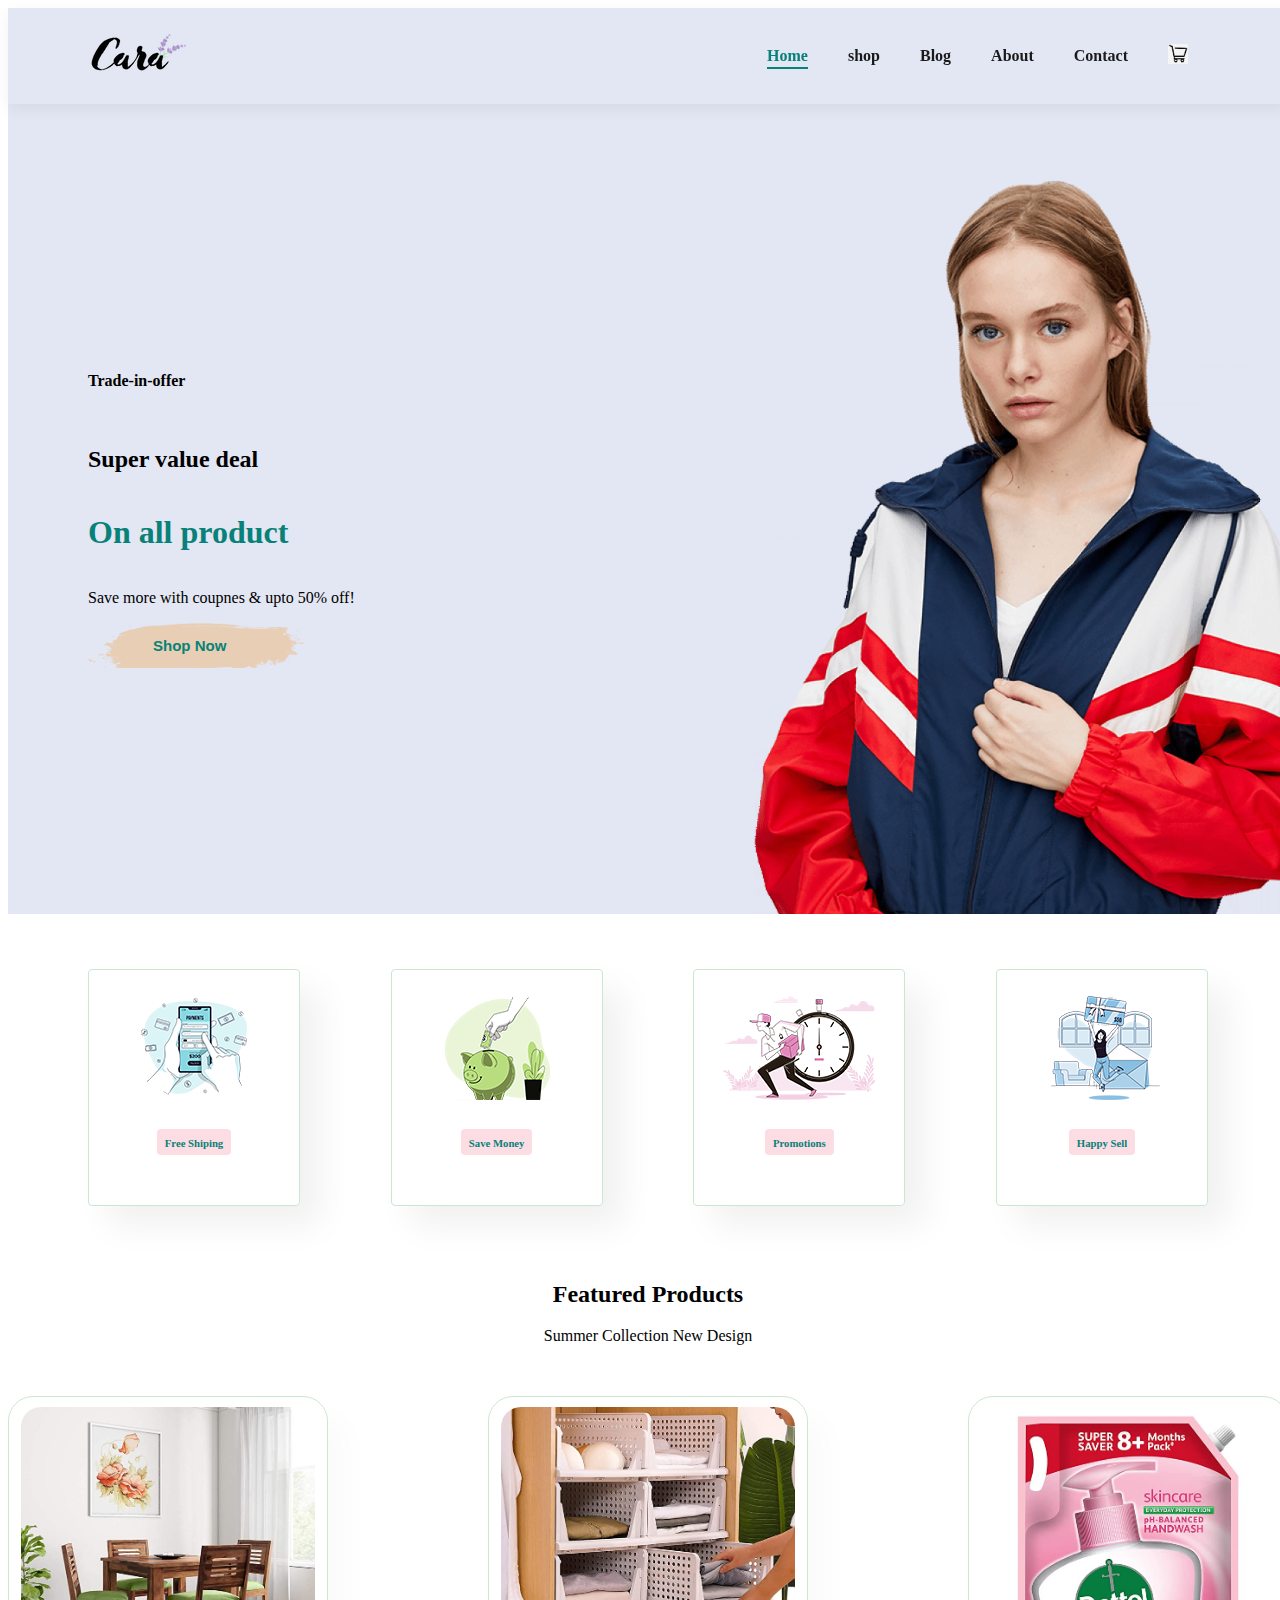
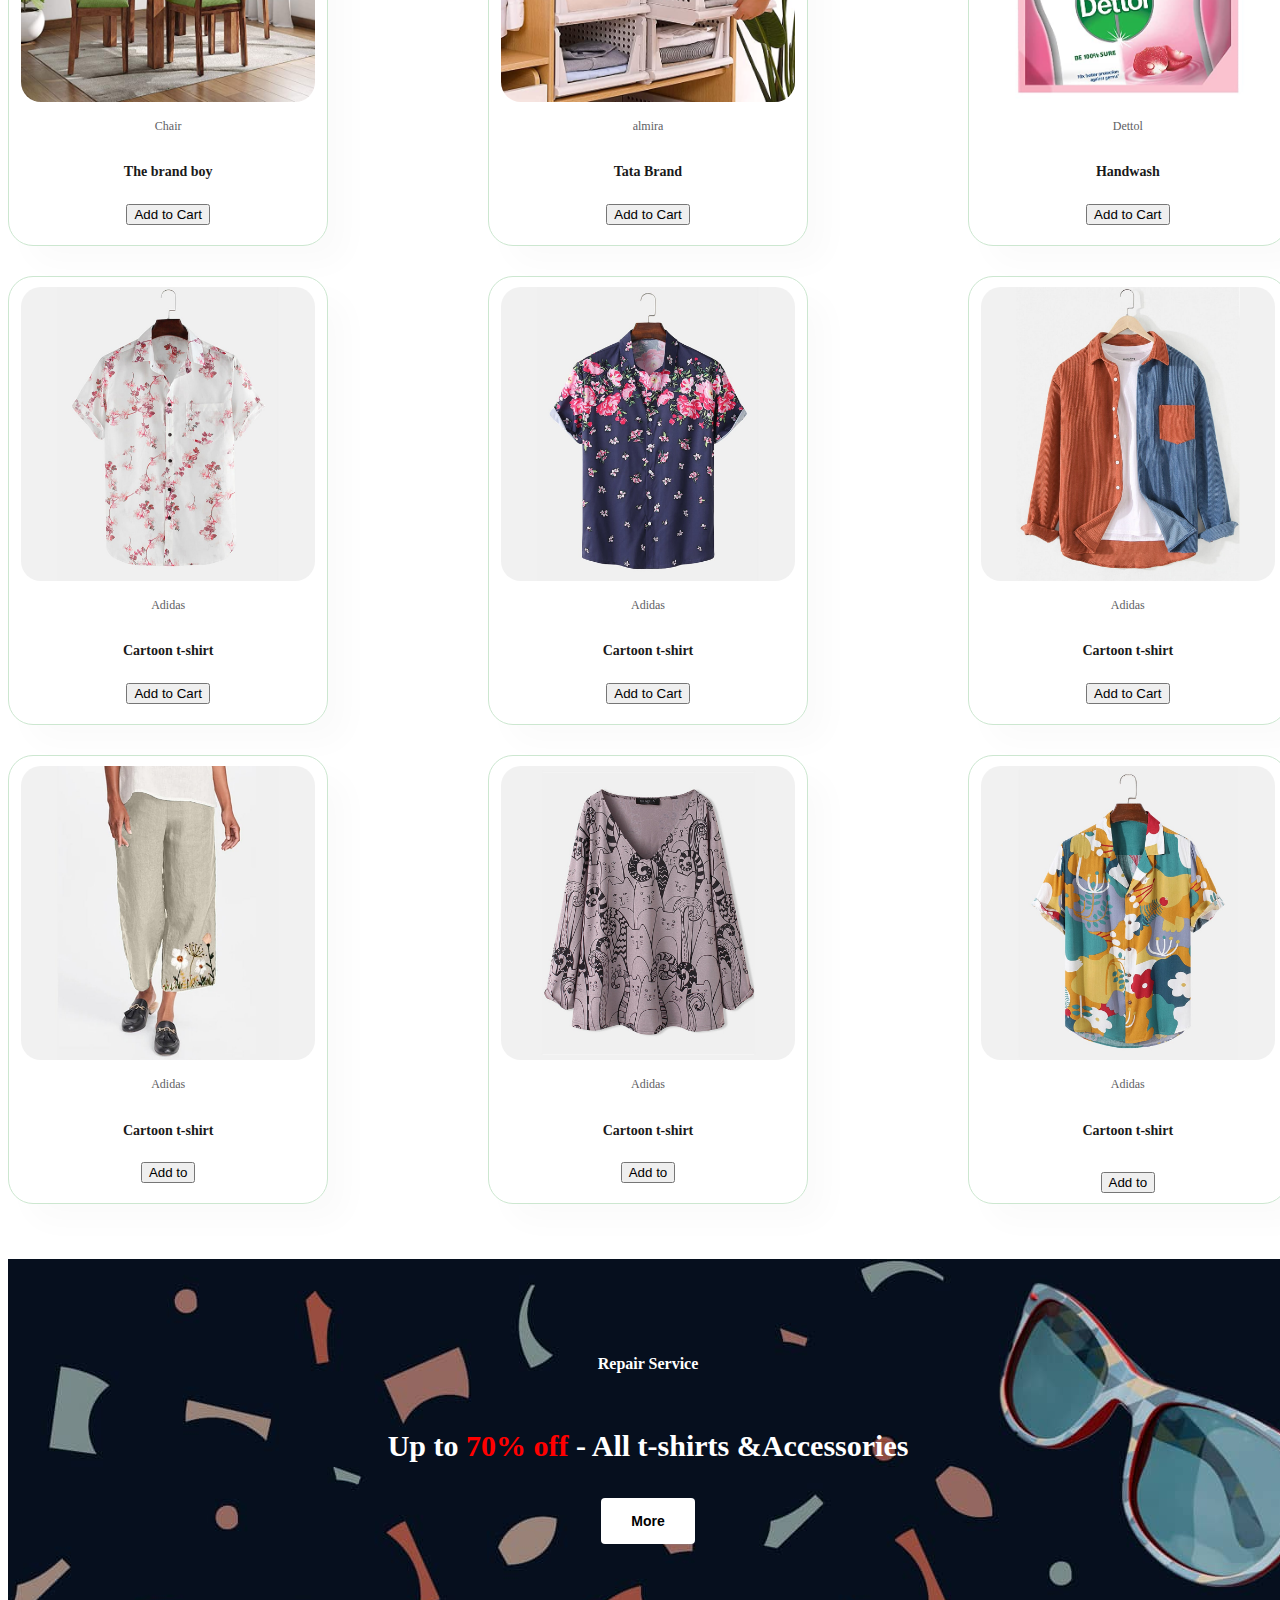
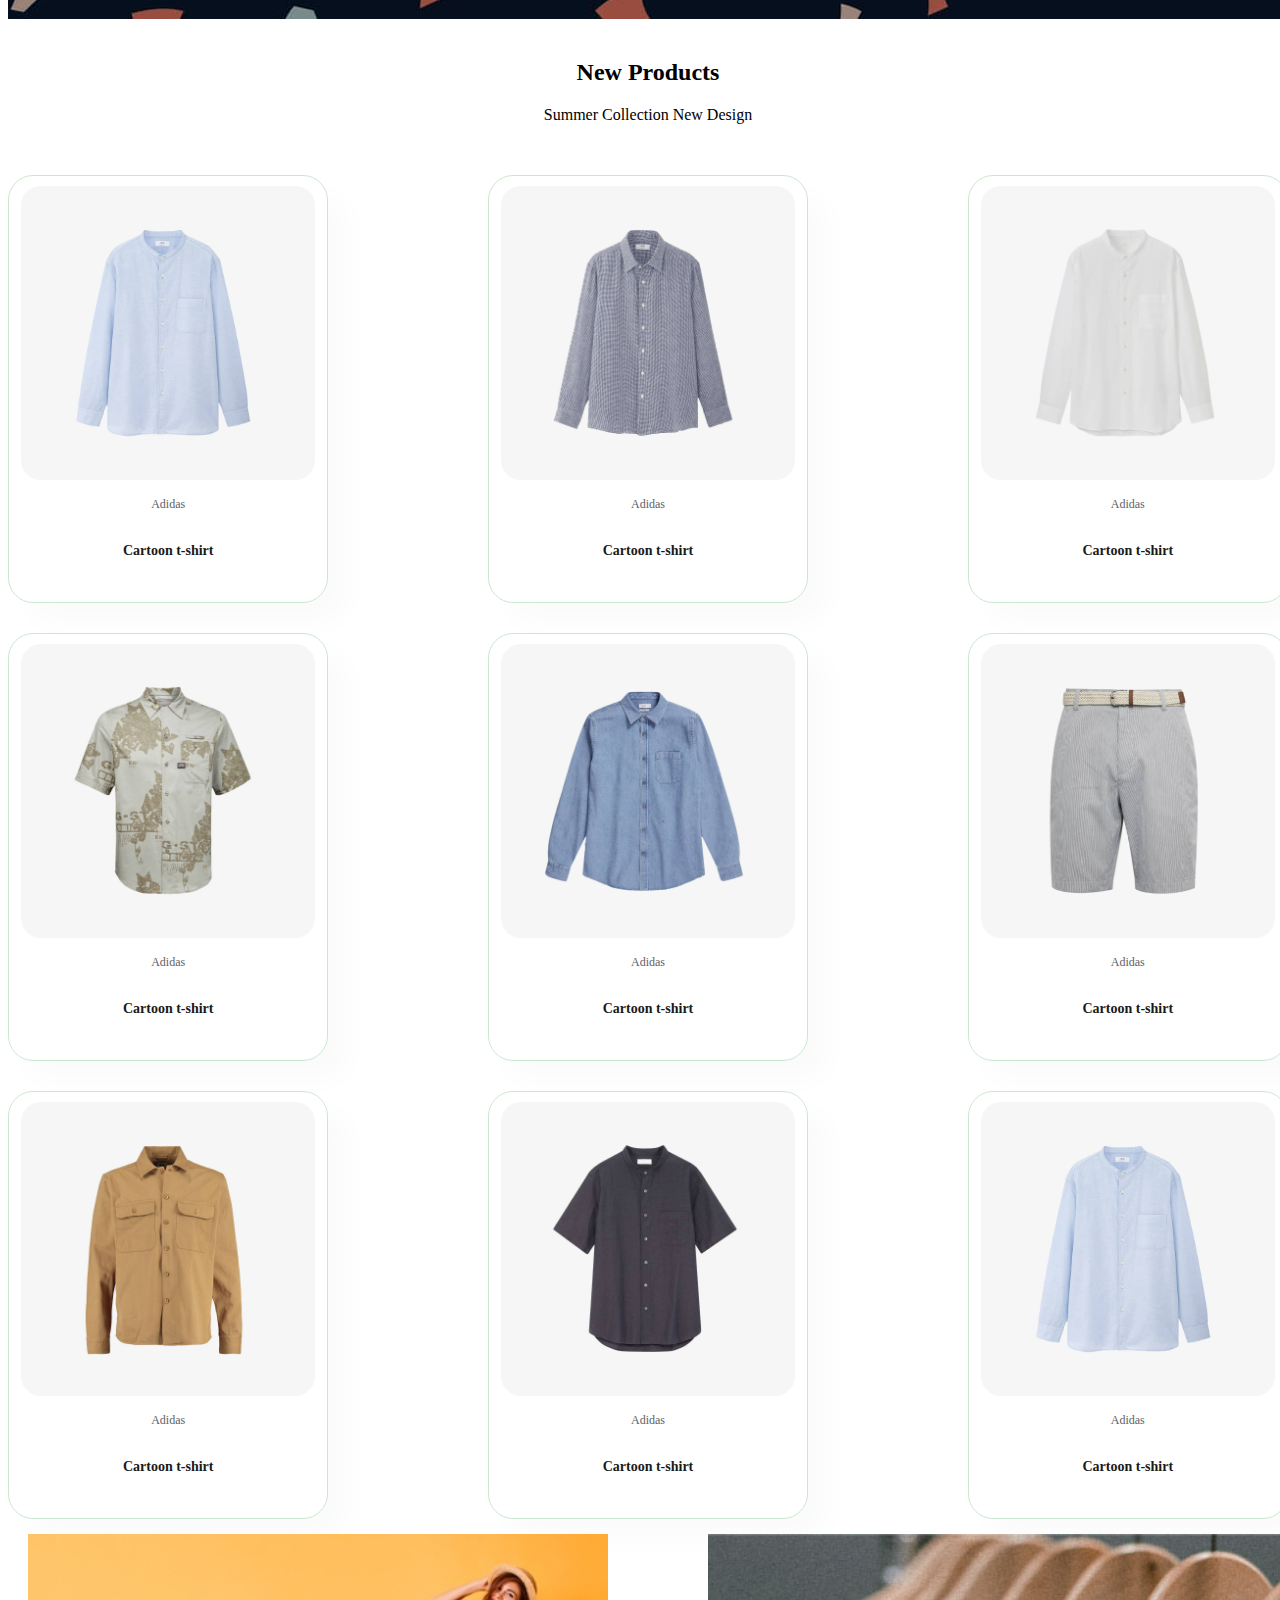
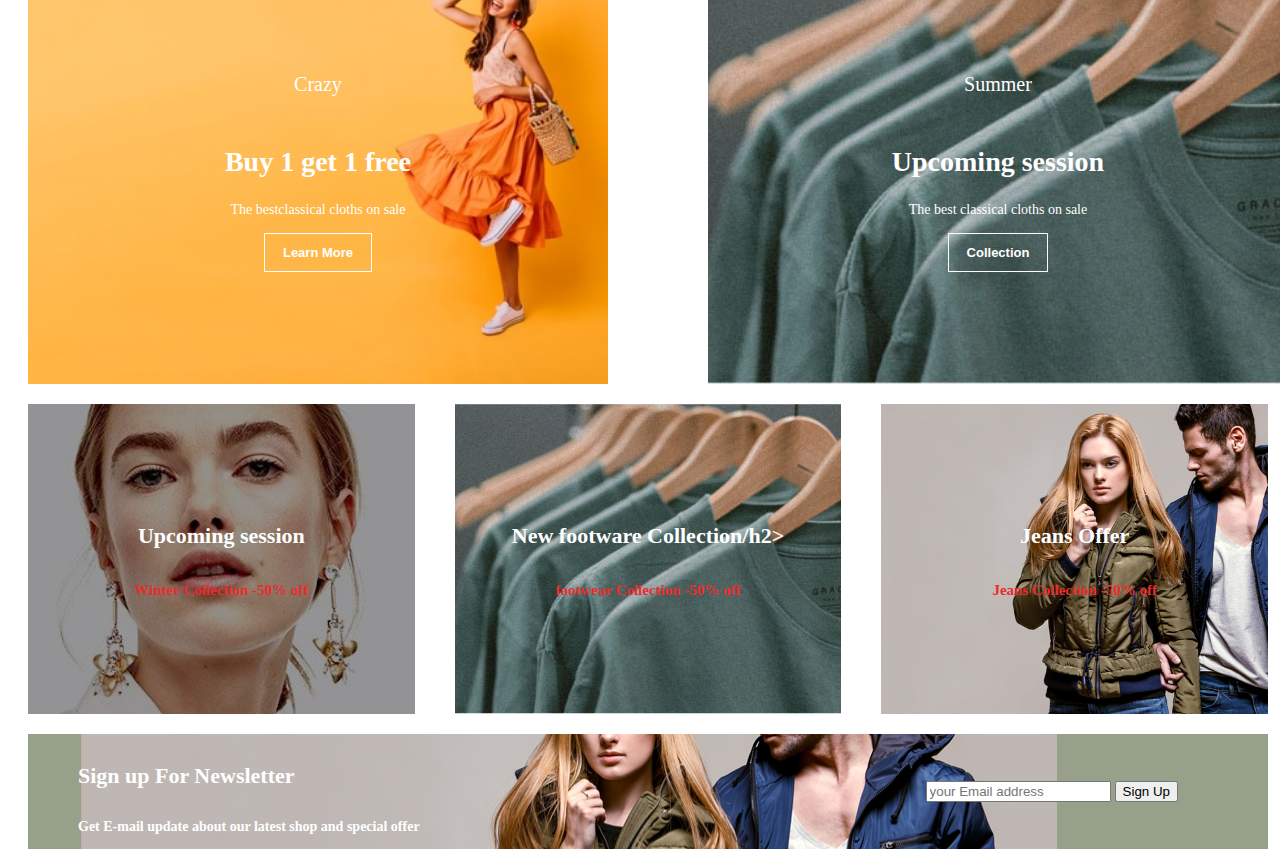
==== index.html @ 5d07a4b9 "change" ====
<!DOCTYPE html>
<html lang="en">
<head>
    <meta charset="UTF-8">
    <meta http-equiv="X-UA-Compatible" content="IE=edge">
    <meta name="viewport" content="width=device-width, initial-scale=1.0">
    <title>Document</title>
    <link rel="stylesheet" href="style.css">
</head>
<body>
    <section id="header">
        <a href="#"><img src="img/logo.png" class="logo"></a>
        <div>
            <ul id="navbar">
                <li><a class="active" href="index.html">Home</a></li>
                <li><a href="#product1">shop</a></li>
                <li><a href="blog.html">Blog</a></li>
                <li><a href="about.html">About</a></li>
                <li><a href="contact.html">Contact</a></li>
                <li><a href="cart.html"><img class="cartIcon" src="a.jpg"></a></li>

            </ul>
        </div>
    </section>
    <section id="hero">
        <h4>Trade-in-offer</h4>
        <h2>Super value deal</h2>
        <h1>On all product</h1>
        <p>Save more with coupnes & upto 50% off!</p>
        <button>Shop Now</button>
    </section>
    <section id="feature" class="section-p1">
        <div class="fe-box">
            <img src="img/features/f1.png" alt="">
            <h6>Free Shiping </h6>
        </div>
        <div class="fe-box">
            <img src="img/features/f3.png" alt="">
            <h6>Save Money </h6>
        </div>
        <div class="fe-box">
            <img src="img/features/f2.png" alt="">
            <h6>Promotions </h6>
        </div>
        <div class="fe-box">
            <img src="img/features/f4.png" alt="">
            <h6>Happy Sell </h6>
        </div>
        
    </section>
    <section id="product1" class="section-1">
        <h2>Featured Products</h2>
        <p>Summer Collection New Design</p>
        <div class="pro-container">
            <div class="pro">
                <img src="newimg/a.jpg">
                <div class="des">
                    <span>Chair</span>
                    <h5>The brand boy</h5>
                    <div class="star">
                    <i class="fas fa-star"></i>
                   <button onclick="addToCart('Chair', 20,'newimg/a.jpg')">Add to Cart</button>
                    </div>
                </div>
                
						
            </div>
            
            <div class="pro">
                <img src="newimg/almira.jpg">
                <div class="des">
                    <span>almira</span>
                    <h5>Tata Brand</h5>
                    <div class="star">
                    <i class="fas fa-star"></i>
                    <button onclick="addToCart('almira', 10,'newimg/almira.jpg')">Add to Cart</button>
                    </div>
                </div>
               
            </div>
            <div class="pro">
                <img src="newimg/hand-wash.jpg">
                <div class="des">
                    <span>Dettol</span>
                    <h5>Handwash</h5>
                    <div class="star">
                    <i class="fas fa-star"></i>
                    <button onclick="addToCart('Sample Product 1', 10,'newimg/hand-wash.jpg')">Add to Cart</button>
                    </div>
                </div>
                
            </div>
            <div class="pro">
                <img src="img/products/f4.jpg">
                <div class="des">
                    <span>Adidas</span>
                    <h5>Cartoon t-shirt</h5>
                    <div class="star">
                    <i class="fas fa-star"></i>
                    <button onclick="addToCart('Sample Product 1', 10)">Add to Cart</button>
                    </div>
                </div>
               
            </div>
            <div class="pro">
                <img src="img/products/f5.jpg">
                <div class="des">
                    <span>Adidas</span>
                    <h5>Cartoon t-shirt</h5>
                    <div class="star">
                    <i class="fas fa-star"></i>
                    <button onclick="addToCart('Sample Product 1', 10)">Add to Cart</button>
                    </div>
                </div>
              
            </div>
            <div class="pro">
                <img src="img/products/f6.jpg">
                <div class="des">
                    <span>Adidas</span>
                    <h5>Cartoon t-shirt</h5>
                    <div class="star">
                    <i class="fas fa-star"></i>
                    <button onclick="addToCart('Sample Product 1', 10)">Add to Cart</button>
                    </div>
                </div>
              
            </div>
            <div class="pro">
                <img src="img/products/f7.jpg">
                <div class="des">
                    <span>Adidas</span>
                    <h5>Cartoon t-shirt</h5>
                    <div class="star">
                    <i class="fas fa-star"></i>
                    <button onclick="addToCart('Sample Product 1', 10)">Add to</button>
                    </div>
                </div>
               
            </div>
            <div class="pro">
                <img src="img/products/f8.jpg">
                <div class="des">
                    <span>Adidas</span>
                    <h5>Cartoon t-shirt</h5>
                    <div class="star">
                    <i class="fas fa-star"></i>
                <button onclick="addToCart('Sample Product 1', 10)">Add to</button>
                    </div>
                </div>
                
            </div>
            <div class="pro">
                <img src="img/products/f1.jpg">
                <div class="des">
                    <span>Adidas</span>
                    <h5>Cartoon t-shirt</h5>
                    <div class="star">
                    <i class="fas fa-star"></i>
                    </div>
                </div>
                <button onclick="addToCart('Sample Product 1', 10)">Add to</button>
              
            </div>
        </div>
    </section>
    <section id="banner" class="section-m1">
        <h4>Repair Service  </h4>
        <h2>Up to <span> 70% off </span>- All t-shirts &Accessories</h2>
        <button class="normal">More</button>
    </section>
    <section id="product1" class="section-1">
        <h2>New Products</h2>
        <p>Summer Collection New Design</p>
        <div class="pro-container">
            <div class="pro">
                <img src="img/products/n1.jpg">
                <div class="des">
                    <span>Adidas</span>
                    <h5>Cartoon t-shirt</h5>
                    <div class="star">
                    <i class="fas fa-star"></i>
                    </div>
                </div>
            </div>
            <div class="pro">
                <img src="img/products/n2.jpg">
                <div class="des">
                    <span>Adidas</span>
                    <h5>Cartoon t-shirt</h5>
                    <div class="star">
                    <i class="fas fa-star"></i>
                    </div>
                </div>
            </div>
            <div class="pro">
                <img src="img/products/n3.jpg">
                <div class="des">
                    <span>Adidas</span>
                    <h5>Cartoon t-shirt</h5>
                    <div class="star">
                    <i class="fas fa-star"></i>
                    </div>
                </div>
            </div>
            <div class="pro">
                <img src="img/products/n4.jpg">
                <div class="des">
                    <span>Adidas</span>
                    <h5>Cartoon t-shirt</h5>
                    <div class="star">
                    <i class="fas fa-star"></i>
                    </div>
                </div>
            </div>
            <div class="pro">
                <img src="img/products/n5.jpg">
                <div class="des">
                    <span>Adidas</span>
                    <h5>Cartoon t-shirt</h5>
                    <div class="star">
                    <i class="fas fa-star"></i>
                    </div>
                </div>
            </div>
            <div class="pro">
                <img src="img/products/n6.jpg">
                <div class="des">
                    <span>Adidas</span>
                    <h5>Cartoon t-shirt</h5>
                    <div class="star">
                    <i class="fas fa-star"></i>
                    </div>
                </div>
            </div>
            <div class="pro">
                <img src="img/products/n7.jpg">
                <div class="des">
                    <span>Adidas</span>
                    <h5>Cartoon t-shirt</h5>
                    <div class="star">
                    <i class="fas fa-star"></i>
                    </div>
                </div>
            </div>
            <div class="pro">
                <img src="img/products/n8.jpg">
                <div class="des">
                    <span>Adidas</span>
                    <h5>Cartoon t-shirt</h5>
                    <div class="star">
                    <i class="fas fa-star"></i>
                    </div>
                </div>
            </div>
            <div class="pro">
                <img src="img/products/n1.jpg">
                <div class="des">
                    <span>Adidas</span>
                    <h5>Cartoon t-shirt</h5>
                    <div class="star">
                    <i class="fas fa-star"></i>
                    </div>
                </div>
            </div>
        </div>
    </section>
    <section id="sm-banner" class="section-1">
        <div class="banner-box">
            <h4>Crazy</h4>
            <h2>Buy 1 get 1 free</h2>
            <span>The bestclassical cloths on sale</span>
            <button class="white">Learn More</button>
        </div>
        <div class="banner-box2">
            <h4>Summer</h4>
            <h2>Upcoming session</h2>
            <span>The best classical cloths on sale</span>
            <button class="white">Collection</button>
        </div>
    </section>
    <section id="banner3">
        <div class="banner-box">
            <h2>Upcoming session</h2>
            <h3>Winter Collection -50% off</h3>
        </div>
        <div class="banner-box banner-box3">
            <h2>New footware Collection/h2>
            <h3>footwear Collection -50% off</h3>
        </div>
        <div class="banner-box banner-box4">
            <h2>Jeans Offer</h2>
            <h3>Jeans Collection -50% off</h3>
        </div>
    </section>
    <section id="newsletter">
        <div class="newstext" class="section-p1 section-m1">
            <h4>Sign up For Newsletter</h4>
            <p>Get E-mail update about our latest shop and <span>special offer</span></p>

        </div>
        <div class="form"><input type="text" placeholder="your Email address">
            <button>Sign Up</button>
        </div>
    </section>
    <script  src="script.js"></script>

</body>
</html>
---- style.css ----
.section-p1{
    padding: 40px 80px;
}
.section-m1{
    margin: 40px 0;
}
.cartIcon{
    width: 20px;
    height: 20px;
}
button.normal{
    font-size: 14px;
    font-weight: 600;
    padding: 15px 30px;
    color: #000;
    background-color: #fff;
    border-radius: 4px;
    cursor: pointer;
    border: none;
    outline: none;
    transition: 0.2s; 
}
button.white{
    font-size: 13px;
    font-weight: 600;
    padding: 11px 18px;
    color: #fff;
    background-color: transparent;
    
    cursor: pointer;
    border: 1px solid white;
    outline: none;
    transition: 0.2s; 
}
body{
    width: 100%;
}
#header {
    display: flex;
    align-items: center;
    justify-content: space-between;
    padding: 20px 80px;
    background-color: #E3E6F3;
    box-shadow: 0 5PX 15PX rgba(0, 0, 0, 0.06);
    z-index: 999;
    position: sticky;
    top: 0;
    left: 0;
}
#navbar{
    display: flex;
    align-items: center;
    justify-content: center;
    
}
#navbar li{
    list-style: none;
    padding: 0 20px;
    position: relative;
}
#navbar li a{
    text-decoration: none;
    font-size: 16px;
    font-weight: 600;
    color: #1a1a1a;
    transition: 0.3s ease;
}
#navbar li a:hover{
    color: #088178;
    
}
#navbar li a.active{
    color: #088178;  
}
#navbar li a.active::after,#navbar li a:hover::after{
    content: "";
    width:50%;
    height: 2px;
    background-color: #088178;
    position: absolute;
    bottom: -4px;
    left: 20px;
}
#hero{
    background-image: url("img/hero4.png");
    height: 90vh;
    width: 100%;
    background-size: cover;
    background-position: top 25% right 0;
    padding: 0 80px;
    display: flex;
    flex-direction: column;
    align-items: flex-start;
    justify-content: center;
}
#hero  h4{
    padding-bottom: 15px;
}
#hero h1{
    color:#088178;
}
#hero button{
    background-image: url("img/button.png");
    background-color: transparent;
    color: #088178;
    border: 0;
    padding: 14px 80px 14px 65px;
    background-repeat: no-repeat;
    cursor: pointer;
    font-weight: 700;
    font-size: 15px;
}
#feature{
    display: flex;
    align-items: center;
    justify-content: space-between;
    flex-wrap: wrap;
}
#feature .fe-box{
    width: 180px;
    text-align: center;
    padding: 25px 15px;
    box-shadow: 20px 20px 34px rgba(0, 0, 0, 0.06);
    border: 1px solid #cce7d0;
    border-radius: 4px;
    margin: 15px 0;
}
#feature .fe-box:hover{
    box-shadow: 10px 10px 54px rgba(70, 62,221, 0.5);
}
#feature .fe-box h6{
    display: inline-block ;
    padding: 9px 8px 6px 8px;
    line-height: 1;
    border-radius: 4px;
    color: #088178;
    background-color: #fddde4;
}
#product1{
    text-align: center;
}
#product1 .pro-container{
    display: flex;
   
    justify-content: space-between;
    padding-top: 20px;
    flex-wrap: wrap;
}
#product1 .pro{
    width: 23%;
    min-width: 250px;
    padding: 10px 12px;
    border: 1px solid #cce7d0;
    border-radius: 25px;
    cursor:pointer;
    box-shadow: 20px 20px 30px rgba(0,0,0,0.02);
    margin: 15px 0;
    transition: 0.2s ease;
}
#product1 .pro:hover{
    box-shadow: 20px 20px 30px rgba(0,0,0,0.5);
}
#product1 .pro img{
    width: 100%;
    border-radius: 20px;
}
#product1 .pro .des{
    text-align: center;
    padding:10px 0;
}
#product1 .pro .des span{
    color: #606063;
    font-size: 12px;
    align-items: center;
}
#product1 .pro .des h5{
    padding-top: 7px;
    color: #1a1a1a;
    font-size: 14px;
   
}
#product1 .pro .des i{
    font-size: 12px;
    color: rgb(243,181,25);
}
#product1 .pro .des h4{
    padding-top: 7px;
    font-size: 15px;
    font-weight: 700;
    color: #088178;
}
#banner{
    display: flex;
    flex-direction: column;
    justify-content: center;
    align-items: center;
    text-align: center;
    background-image: url(img/banner/b2.jpg);
    width: 100%;
    height: 40vh;
    background-size: cover;
    background-position: center;
}
#banner h4{
    color: #fff;
    font-size: 16px;
}
#banner h2{
    color: #fff;
    font-size: 30px;
    padding: 10px;
}
#banner span{
    color: red;
}
#banner button:hover{
    background-color: green;
    
}
#sm-banner {
    display: flex;
    justify-content:space-between;
    flex-wrap: wrap;
    margin-left: 20px;
}
#sm-banner .banner-box{
    display: flex;
    flex-direction: column;
    justify-content: center;
    align-items: center;
    text-align: center;
    background-image: url(img/banner/b17.jpg);
    width: 580px;
    height: 50vh;
    background-size: cover;
    background-position: center;
}
#sm-banner .banner-box2{
    display: flex;
    flex-direction: column;
    justify-content: center;
    align-items: center;
    text-align: center;
    background-image: url(img/banner/b10.jpg);
    width: 580px;
    height: 50vh;
    background-size: cover;
    background-position: center;
}
#sm-banner h4{
    color: #fff;
    font-size: 20px;
    font-weight: 300;
}
#sm-banner h2{
    color: #fff;
    font-size: 28px;
    font-weight: 800;
}
#sm-banner span{
    color: #fff;
    font-size: 14px;
    font-weight: 500;
    padding-bottom: 15px;
}
#sm-banner .banner-box:hover button{
    background-color: green;
    border: 1 px solid green;
}
#sm-banner .banner-box2:hover button{
    background-color: green;
    border: 1 px solid green;
}

#banner3 .banner-box{
    display: flex;
    flex-direction: column;
    justify-content: center;
    align-items: center;
    text-align: center;
    background-image: url(img/banner/b7.jpg);
    width: 30%;
    height: 30vh;
    background-size: cover;
    background-position: center;
    padding: 20px;
    margin: 20px;
    
}
#banner3 .banner-box3{
    background-image: url(img/banner/b10.jpg);
}
#banner3 h2{
    color: white;
    font-weight: 900;
    font-size: 22px;
}
#banner3 h3{
    color: rgb(234, 44, 44);
    font-weight: 800;
    font-size: 15px;
}
#banner3{
    display: flex;
}
#banner3 .banner-box4{
    background-image: url("img/banner/b4.jpg");
}
.banner-box2{
    background-image: url("img/banner/b10.jpg");
}
#newsletter{
    display: flex;
    justify-content: space-between;
    flex-wrap: wrap;
    align-items: center;
     background-image: url("img/banner/b4.jpg");
    background-repeat: no-repeat;
    background-position: 20% 30%;
    background-color: rgb(151, 160, 136);
    padding-right: 90px;
    padding-left: 50px;
    margin-left: 20px;
    margin-right: 20px;
    
}
#newsletter h4{
    font-size: 22px;
    font-weight: 700;
    color: #fff;
}
#newsletter p{
    font-size: 14px;
    font-weight: 600;
    color:#fff;
}
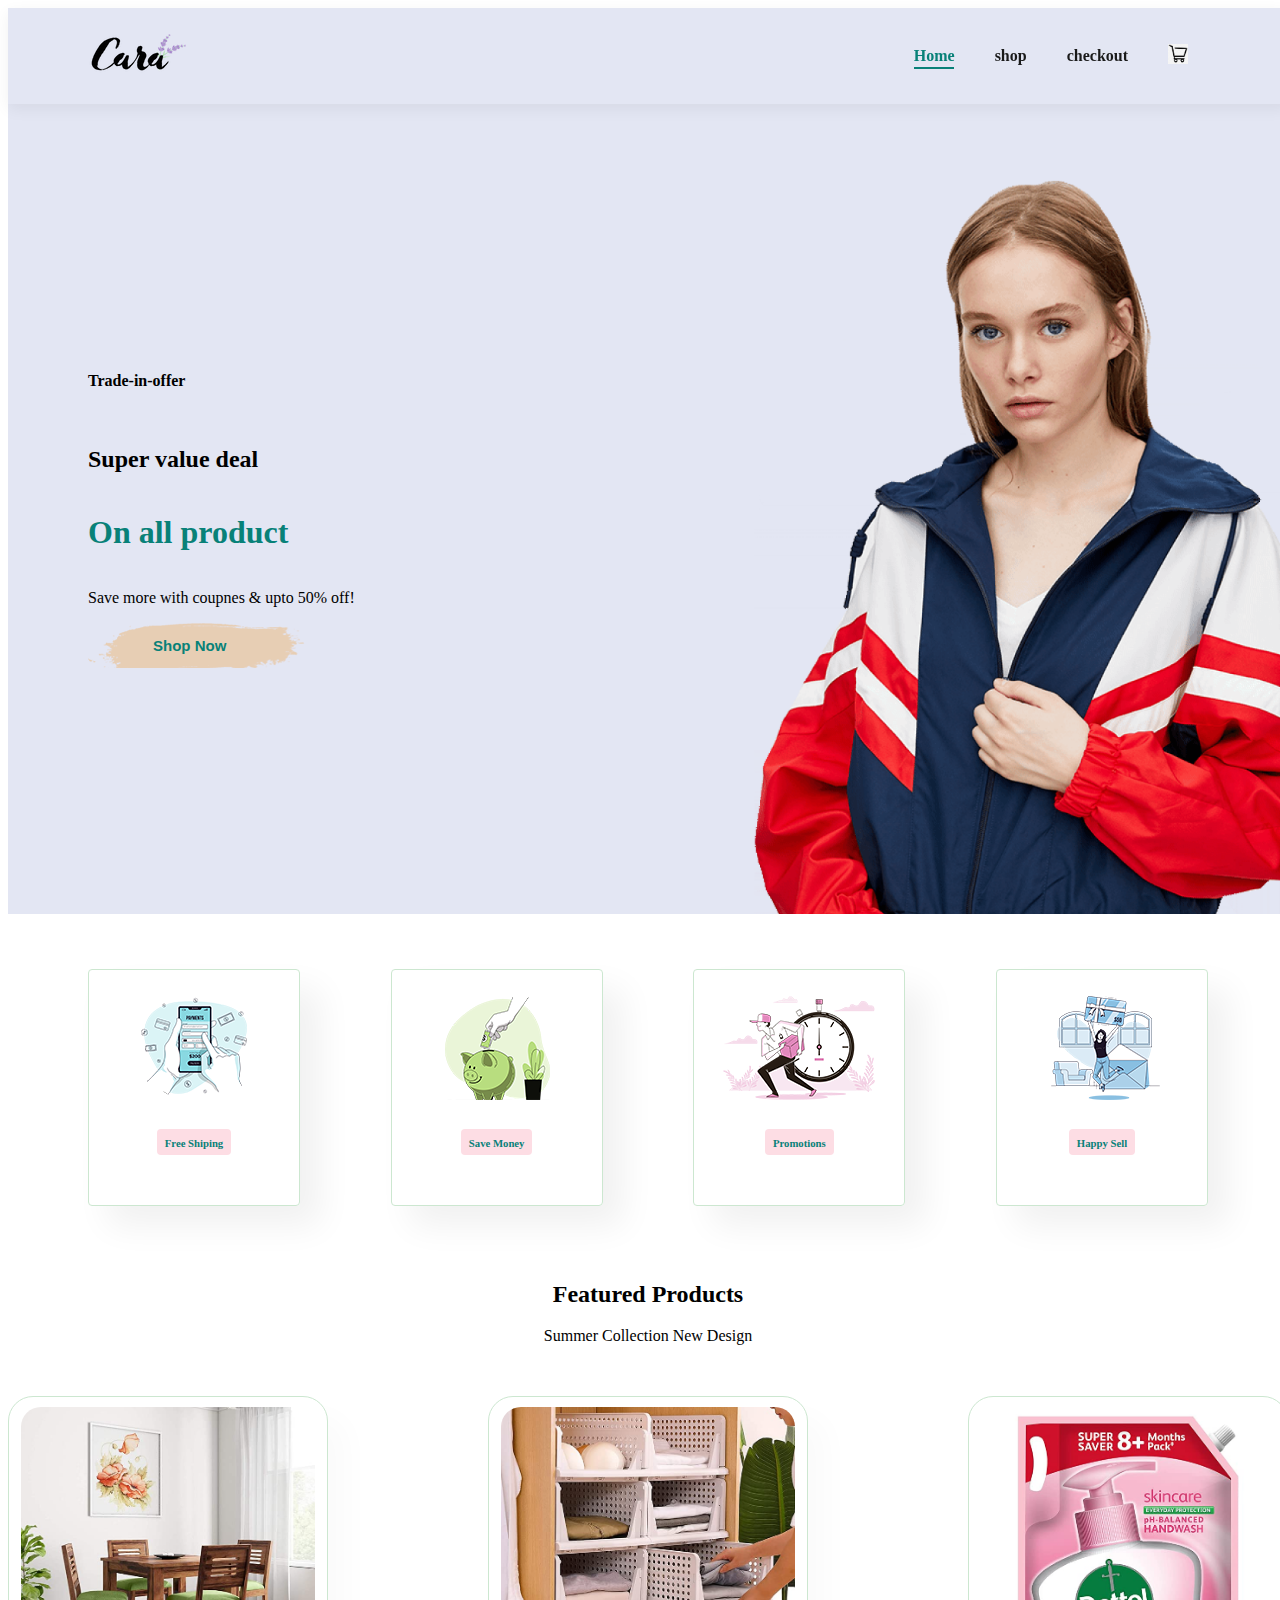
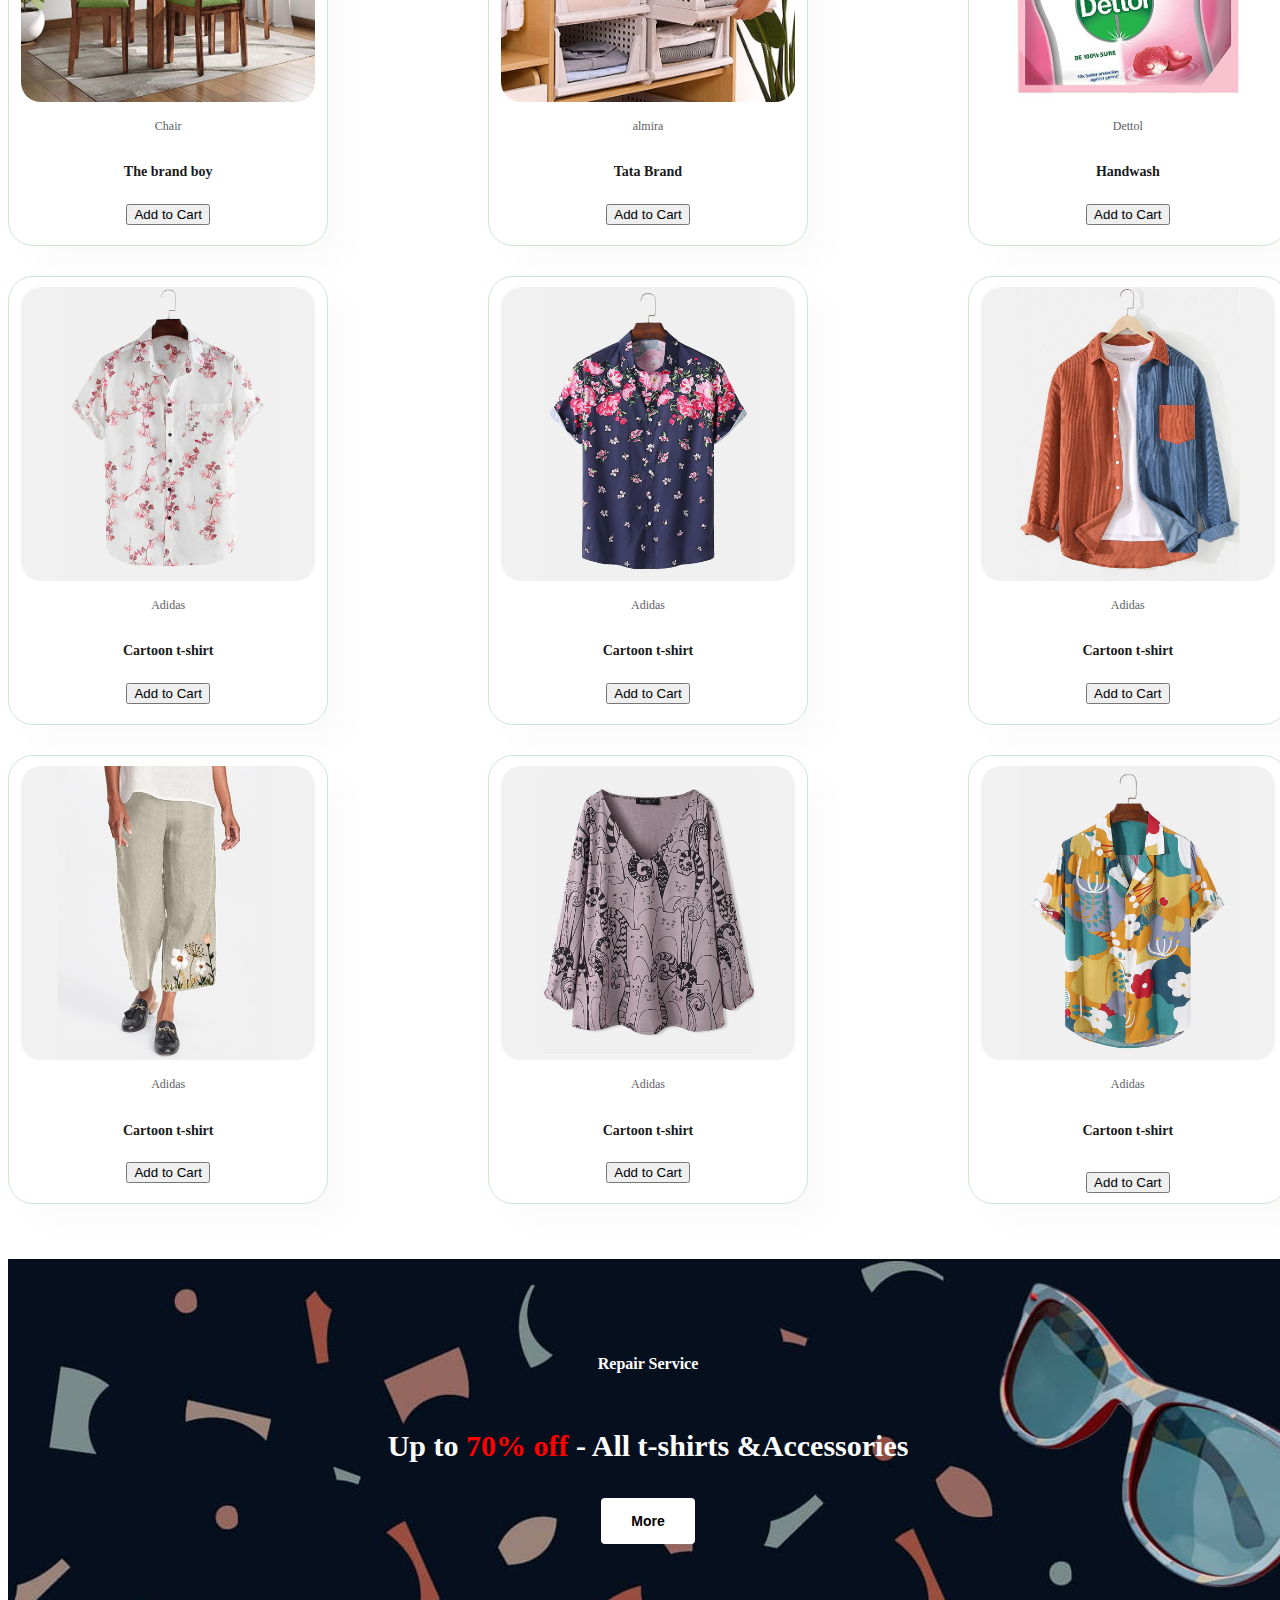
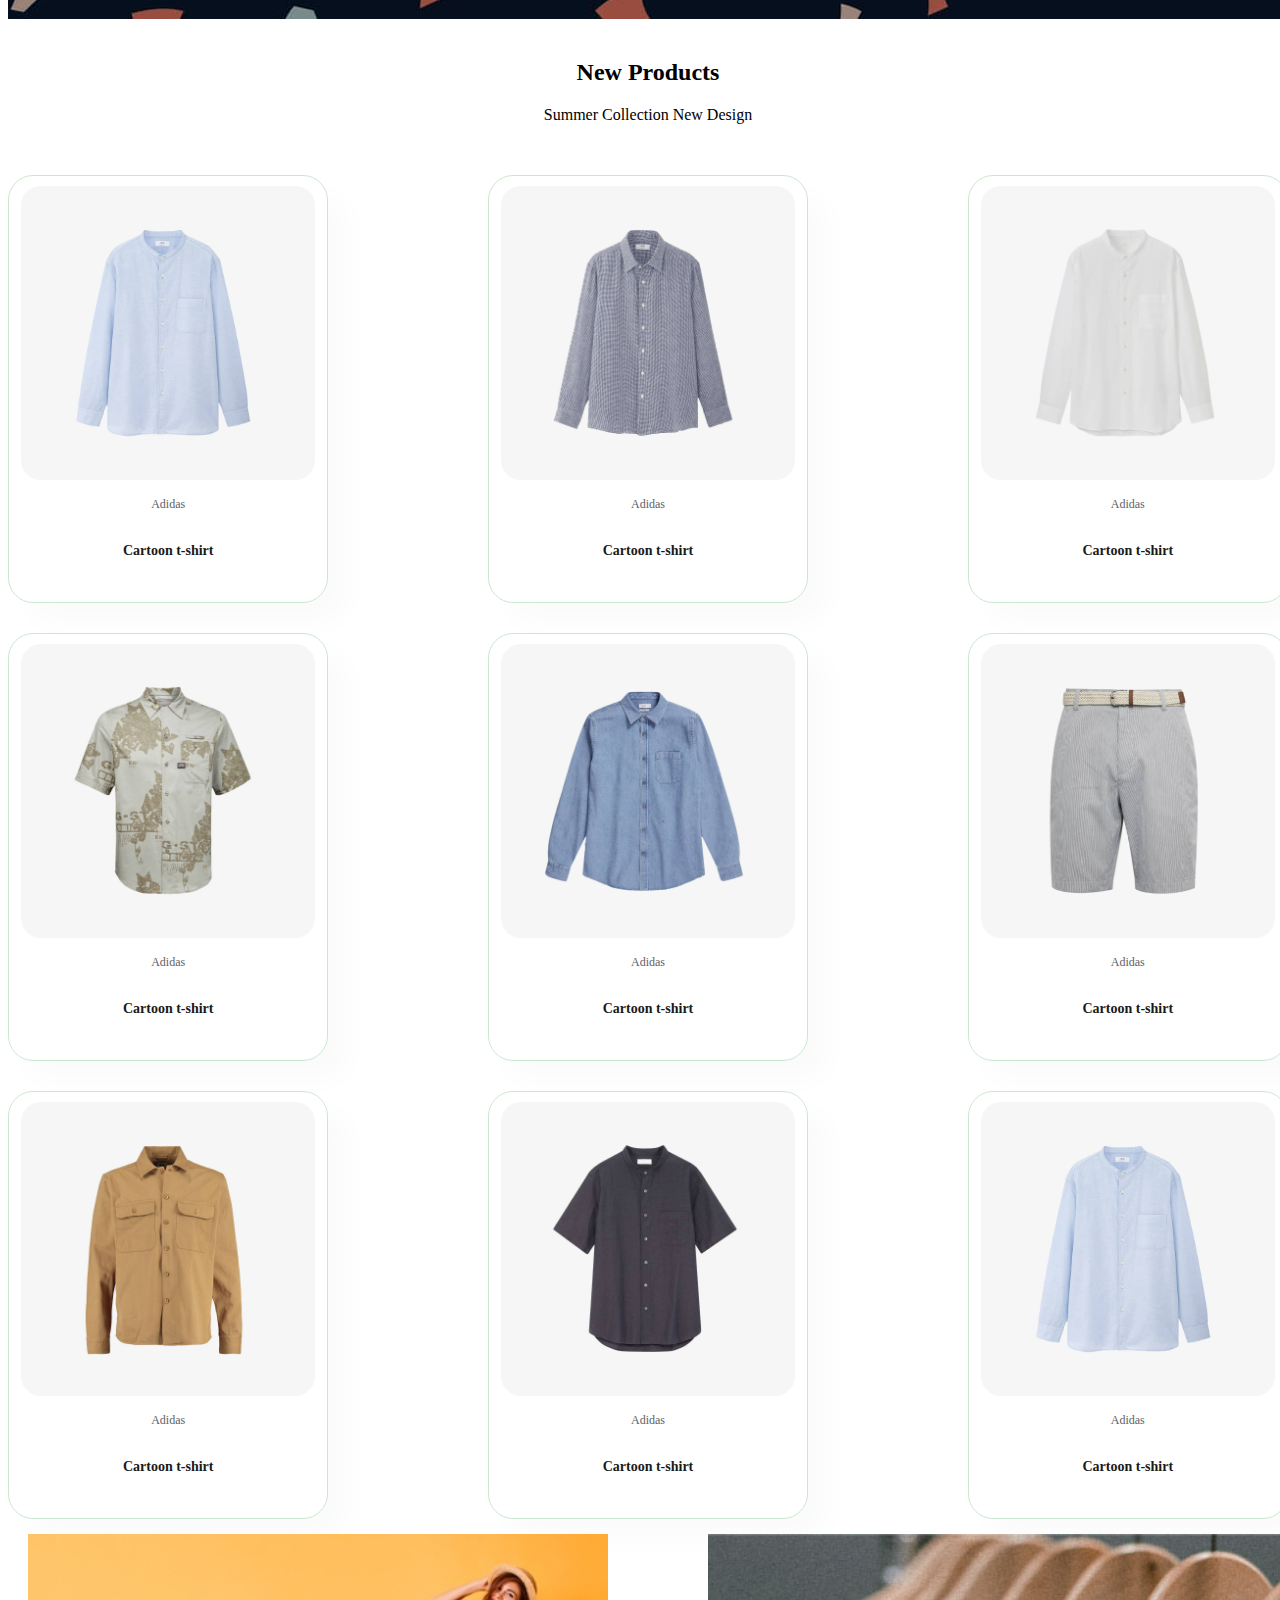
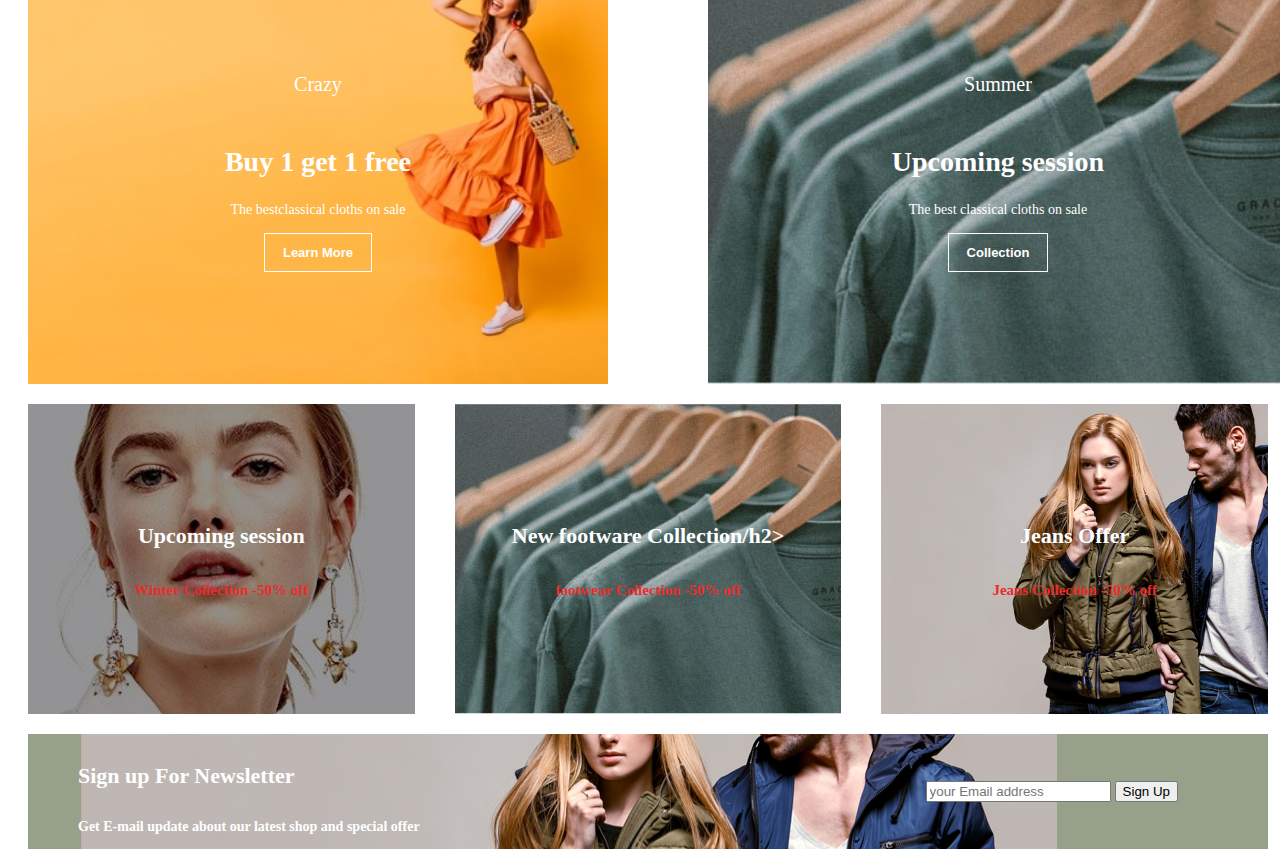
==== commit d339480e: "change" ====
--- a/index.html
+++ b/index.html
@@ -9,14 +9,12 @@
 </head>
 <body>
     <section id="header">
-        <a href="#"><img src="img/logo.png" class="logo"></a>
+        <a href="index.html"><img src="img/logo.png" class="logo"></a>
         <div>
             <ul id="navbar">
                 <li><a class="active" href="index.html">Home</a></li>
                 <li><a href="#product1">shop</a></li>
-                <li><a href="blog.html">Blog</a></li>
-                <li><a href="about.html">About</a></li>
-                <li><a href="contact.html">Contact</a></li>
+                <li><a  href="checkout.html">checkout</a></li>
                 <li><a href="cart.html"><img class="cartIcon" src="a.jpg"></a></li>
 
             </ul>
@@ -85,7 +83,7 @@
                     <h5>Handwash</h5>
                     <div class="star">
                     <i class="fas fa-star"></i>
-                    <button onclick="addToCart('Sample Product 1', 10,'newimg/hand-wash.jpg')">Add to Cart</button>
+                    <button onclick="addToCart('Sample Product 3', 10,'newimg/hand-wash.jpg')">Add to Cart</button>
                     </div>
                 </div>
                 
@@ -97,7 +95,7 @@
                     <h5>Cartoon t-shirt</h5>
                     <div class="star">
                     <i class="fas fa-star"></i>
-                    <button onclick="addToCart('Sample Product 1', 10)">Add to Cart</button>
+                    <button onclick="addToCart('Sample Product 4', 10,'img/products/f4.jpg')">Add to Cart</button>
                     </div>
                 </div>
                
@@ -109,7 +107,7 @@
                     <h5>Cartoon t-shirt</h5>
                     <div class="star">
                     <i class="fas fa-star"></i>
-                    <button onclick="addToCart('Sample Product 1', 10)">Add to Cart</button>
+                    <button onclick="addToCart('Sample Product 5', 10,'img/products/f5.jpg')">Add to Cart</button>
                     </div>
                 </div>
               
@@ -121,7 +119,7 @@
                     <h5>Cartoon t-shirt</h5>
                     <div class="star">
                     <i class="fas fa-star"></i>
-                    <button onclick="addToCart('Sample Product 1', 10)">Add to Cart</button>
+                    <button onclick="addToCart('Sample Product 6', 10,'img/products/f6.jpg')">Add to Cart</button>
                     </div>
                 </div>
               
@@ -133,7 +131,7 @@
                     <h5>Cartoon t-shirt</h5>
                     <div class="star">
                     <i class="fas fa-star"></i>
-                    <button onclick="addToCart('Sample Product 1', 10)">Add to</button>
+                    <button onclick="addToCart('Sample Product 7', 10,'img/products/f7.jpg')">Add to Cart</button>
                     </div>
                 </div>
                
@@ -145,7 +143,7 @@
                     <h5>Cartoon t-shirt</h5>
                     <div class="star">
                     <i class="fas fa-star"></i>
-                <button onclick="addToCart('Sample Product 1', 10)">Add to</button>
+                <button onclick="addToCart('Sample Product 8', 10,'img/products/f8.jpg')">Add to Cart</button>
                     </div>
                 </div>
                 
@@ -159,7 +157,7 @@
                     <i class="fas fa-star"></i>
                     </div>
                 </div>
-                <button onclick="addToCart('Sample Product 1', 10)">Add to</button>
+                <button onclick="addToCart('Sample Product 1', 10,'img/products/f1.jpg')">Add to Cart</button>
               
             </div>
         </div>
